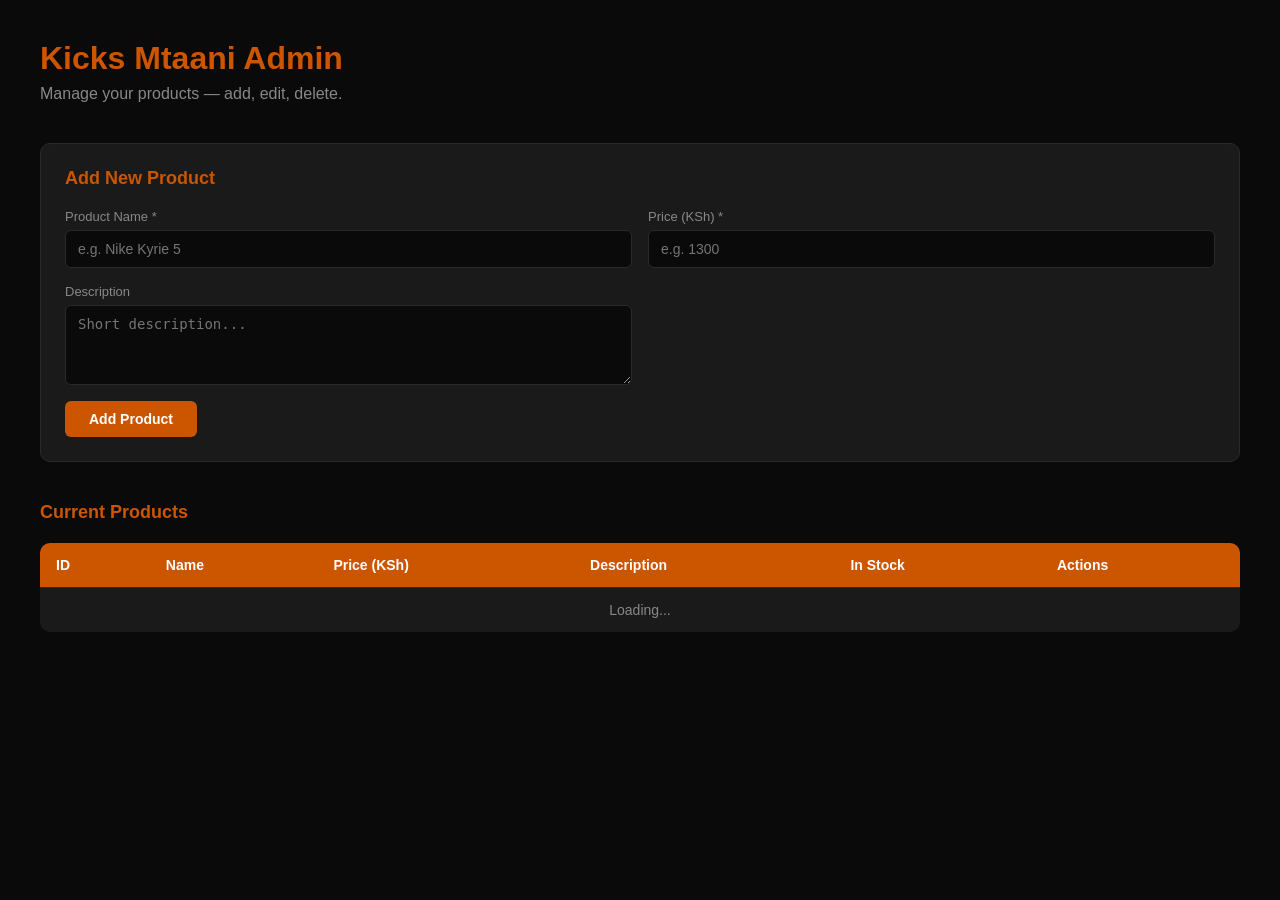
==== backend/admin.html @ ddf8294b "Initial commit: Kicks Mtaani monorepo (frontend + backend)" ====
<!DOCTYPE html>
<html lang="en">
<head>
  <meta charset="UTF-8" />
  <meta name="viewport" content="width=device-width, initial-scale=1.0" />
  <title>Kicks Mtaani Admin</title>
  <style>
    * { margin: 0; padding: 0; box-sizing: border-box; }

    body {
      background: #0a0a0a;
      color: #ffffff;
      font-family: Arial, sans-serif;
      padding: 40px;
    }

    h1 { color: #cc5500; margin-bottom: 8px; }
    p.subtitle { color: #888; margin-bottom: 40px; }

    /* ── ADD PRODUCT FORM ── */
    .form-section {
      background: #1a1a1a;
      padding: 24px;
      border-radius: 10px;
      margin-bottom: 40px;
      border: 1px solid #2a2a2a;
    }

    .form-section h2 {
      color: #cc5500;
      margin-bottom: 20px;
      font-size: 18px;
    }

    .form-grid {
      display: grid;
      grid-template-columns: 1fr 1fr;
      gap: 16px;
      margin-bottom: 16px;
    }

    .form-group {
      display: flex;
      flex-direction: column;
      gap: 6px;
    }

    .form-group label {
      font-size: 13px;
      color: #888;
    }

    .form-group input,
    .form-group textarea {
      background: #0a0a0a;
      border: 1px solid #2a2a2a;
      color: #fff;
      padding: 10px 12px;
      border-radius: 6px;
      font-size: 14px;
      outline: none;
    }

    .form-group input:focus,
    .form-group textarea:focus {
      border-color: #cc5500;
    }

    .form-group textarea { resize: vertical; height: 80px; }

    .btn {
      padding: 10px 24px;
      border: none;
      border-radius: 6px;
      font-size: 14px;
      font-weight: bold;
      cursor: pointer;
      transition: background 0.2s;
    }

    .btn-primary { background: #cc5500; color: #fff; }
    .btn-primary:hover { background: #e8590c; }
    .btn-danger { background: #dc2626; color: #fff; }
    .btn-danger:hover { background: #b91c1c; }
    .btn-warning { background: #d4a017; color: #000; }
    .btn-warning:hover { background: #b8860b; }

    /* ── PRODUCT TABLE ── */
    .products-section h2 {
      color: #cc5500;
      margin-bottom: 20px;
      font-size: 18px;
    }

    table {
      width: 100%;
      border-collapse: collapse;
      background: #1a1a1a;
      border-radius: 10px;
      overflow: hidden;
    }

    thead {
      background: #cc5500;
      color: #fff;
    }

    th, td {
      padding: 14px 16px;
      text-align: left;
      font-size: 14px;
      border-bottom: 1px solid #2a2a2a;
    }

    tr:last-child td { border-bottom: none; }
    tr:hover { background: #222; }

    .badge {
      padding: 4px 10px;
      border-radius: 20px;
      font-size: 12px;
      font-weight: bold;
    }

    .badge-green { background: #14532d; color: #4ade80; }
    .badge-red { background: #450a0a; color: #f87171; }

    .actions { display: flex; gap: 8px; }

    /* ── TOAST NOTIFICATION ── */
    .toast {
      position: fixed;
      bottom: 24px;
      right: 24px;
      background: #cc5500;
      color: #fff;
      padding: 12px 24px;
      border-radius: 8px;
      font-size: 14px;
      display: none;
      z-index: 1000;
    }
  </style>
</head>
<body>

  <h1>Kicks Mtaani Admin</h1>
  <p class="subtitle">Manage your products — add, edit, delete.</p>

  <!-- ADD PRODUCT FORM -->
  <div class="form-section">
    <h2>Add New Product</h2>
    <div class="form-grid">
      <div class="form-group">
        <label>Product Name *</label>
        <input type="text" id="new-name" placeholder="e.g. Nike Kyrie 5" />
      </div>
      <div class="form-group">
        <label>Price (KSh) *</label>
        <input type="number" id="new-price" placeholder="e.g. 1300" />
      </div>
      <div class="form-group">
        <label>Description</label>
        <textarea id="new-description" placeholder="Short description..."></textarea>
      </div>
    </div>
    <button class="btn btn-primary" onclick="addProduct()">Add Product</button>
  </div>

  <!-- PRODUCTS TABLE -->
  <div class="products-section">
    <h2>Current Products</h2>
    <table>
      <thead>
        <tr>
          <th>ID</th>
          <th>Name</th>
          <th>Price (KSh)</th>
          <th>Description</th>
          <th>In Stock</th>
          <th>Actions</th>
        </tr>
      </thead>
      <tbody id="products-table">
        <tr><td colspan="6" style="text-align:center; color:#888;">Loading...</td></tr>
      </tbody>
    </table>
  </div>

  <!-- TOAST -->
  <div class="toast" id="toast"></div>

  <script>
    const API_URL = "http://127.0.0.1:8000/api";
    const API_KEY = "kicks-admin-key-nakuru";

    // ── FETCH AND RENDER PRODUCTS ──
    async function loadProducts() {
      const res = await fetch(`${API_URL}/products`);
      const products = await res.json();
      const tbody = document.getElementById("products-table");

      if (products.length === 0) {
        tbody.innerHTML = `<tr><td colspan="6" style="text-align:center; color:#888;">No products yet.</td></tr>`;
        return;
      }

      tbody.innerHTML = products.map(p => `
        <tr>
          <td>${p.id}</td>
          <td>${p.name}</td>
          <td>KSh ${p.price.toLocaleString()}</td>
          <td>${p.description || "—"}</td>
          <td>
            <span class="badge ${p.in_stock ? 'badge-green' : 'badge-red'}">
              ${p.in_stock ? "In Stock" : "Out of Stock"}
            </span>
          </td>
          <td class="actions">
            <button class="btn btn-warning" onclick="toggleStock(${p.id}, ${p.in_stock})">
              ${p.in_stock ? "Mark Out" : "Mark In"}
            </button>
            <button class="btn btn-danger" onclick="deleteProduct(${p.id}, '${p.name}')">
              Delete
            </button>
          </td>
        </tr>
      `).join("");
    }

    // ── ADD PRODUCT ──
    async function addProduct() {
      const name = document.getElementById("new-name").value.trim();
      const price = parseFloat(document.getElementById("new-price").value);
      const description = document.getElementById("new-description").value.trim();

      if (!name || !price) {
        showToast("Name and price are required", "error");
        return;
      }

      const res = await fetch(`${API_URL}/products`, {
        method: "POST",
        headers: {
          "Content-Type": "application/json",
          "X-API-Key": API_KEY
        },
        body: JSON.stringify({ name, price, description, in_stock: true })
      });

      if (res.ok) {
        document.getElementById("new-name").value = "";
        document.getElementById("new-price").value = "";
        document.getElementById("new-description").value = "";
        showToast(`${name} added successfully`);
        loadProducts();
      } else {
        showToast("Failed to add product", "error");
      }
    }

    // ── TOGGLE STOCK ──
    async function toggleStock(id, currentStatus) {
      const res = await fetch(`${API_URL}/products/${id}`, {
        method: "PUT",
        headers: {
          "Content-Type": "application/json",
          "X-API-Key": API_KEY
        },
        body: JSON.stringify({ in_stock: !currentStatus })
      });

      if (res.ok) {
        showToast(`Stock status updated`);
        loadProducts();
      }
    }

    // ── DELETE PRODUCT ──
    async function deleteProduct(id, name) {
      if (!confirm(`Delete ${name}? This cannot be undone.`)) return;

      const res = await fetch(`${API_URL}/products/${id}`, {
        method: "DELETE",
        headers: { "X-API-Key": API_KEY }
      });

      if (res.ok) {
        showToast(`${name} deleted`);
        loadProducts();
      }
    }

    // ── TOAST NOTIFICATION ──
    function showToast(message, type = "success") {
      const toast = document.getElementById("toast");
      toast.textContent = message;
      toast.style.background = type === "error" ? "#dc2626" : "#cc5500";
      toast.style.display = "block";
      setTimeout(() => toast.style.display = "none", 3000);
    }

    // Load on page open
    loadProducts();
  </script>

</body>
</html>
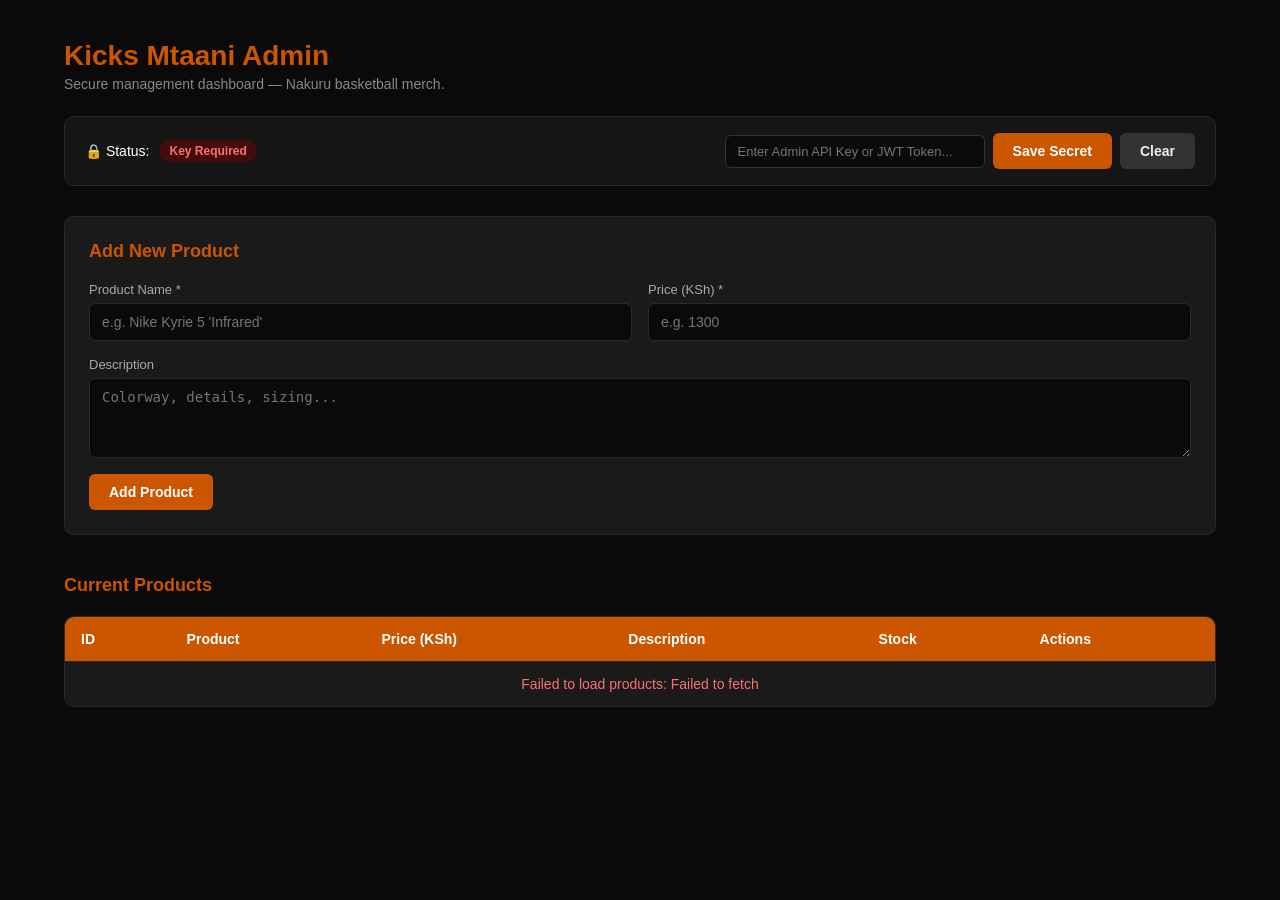
==== commit c80252f6: "security: implement user authentication, database RLS policies, input validation, and vulnerability " ====
--- a/backend/admin.html
+++ b/backend/admin.html
@@ -10,12 +10,63 @@
     body {
       background: #0a0a0a;
       color: #ffffff;
-      font-family: Arial, sans-serif;
-      padding: 40px;
-    }
-
-    h1 { color: #cc5500; margin-bottom: 8px; }
-    p.subtitle { color: #888; margin-bottom: 40px; }
+      font-family: -apple-system, BlinkMacSystemFont, "Segoe UI", Roboto, Oxygen, Ubuntu, Cantarell, sans-serif;
+      padding: 40px 24px;
+      max-width: 1200px;
+      margin: 0 auto;
+    }
+
+    header {
+      display: flex;
+      justify-content: space-between;
+      align-items: center;
+      margin-bottom: 24px;
+      flex-wrap: wrap;
+      gap: 16px;
+    }
+
+    h1 { color: #cc5500; font-size: 28px; }
+    p.subtitle { color: #888; font-size: 14px; margin-top: 4px; }
+
+    /* ── AUTH CARD ── */
+    .auth-bar {
+      background: #151515;
+      border: 1px solid #282828;
+      border-radius: 10px;
+      padding: 16px 20px;
+      margin-bottom: 30px;
+      display: flex;
+      justify-content: space-between;
+      align-items: center;
+      flex-wrap: wrap;
+      gap: 16px;
+    }
+
+    .auth-status {
+      display: flex;
+      align-items: center;
+      gap: 10px;
+      font-size: 14px;
+    }
+
+    .auth-input-group {
+      display: flex;
+      gap: 8px;
+      align-items: center;
+    }
+
+    .auth-input-group input {
+      background: #0a0a0a;
+      border: 1px solid #333;
+      color: #fff;
+      padding: 8px 12px;
+      border-radius: 6px;
+      font-size: 13px;
+      width: 260px;
+      outline: none;
+    }
+
+    .auth-input-group input:focus { border-color: #cc5500; }
 
     /* ── ADD PRODUCT FORM ── */
     .form-section {
@@ -47,7 +98,7 @@
 
     .form-group label {
       font-size: 13px;
-      color: #888;
+      color: #aaa;
     }
 
     .form-group input,
@@ -69,21 +120,24 @@
     .form-group textarea { resize: vertical; height: 80px; }
 
     .btn {
-      padding: 10px 24px;
+      padding: 10px 20px;
       border: none;
       border-radius: 6px;
       font-size: 14px;
       font-weight: bold;
       cursor: pointer;
-      transition: background 0.2s;
-    }
-
+      transition: background 0.2s, opacity 0.2s;
+    }
+
+    .btn:disabled { opacity: 0.5; cursor: not-allowed; }
     .btn-primary { background: #cc5500; color: #fff; }
-    .btn-primary:hover { background: #e8590c; }
+    .btn-primary:hover:not(:disabled) { background: #e8590c; }
     .btn-danger { background: #dc2626; color: #fff; }
-    .btn-danger:hover { background: #b91c1c; }
+    .btn-danger:hover:not(:disabled) { background: #b91c1c; }
     .btn-warning { background: #d4a017; color: #000; }
-    .btn-warning:hover { background: #b8860b; }
+    .btn-warning:hover:not(:disabled) { background: #b8860b; }
+    .btn-secondary { background: #333; color: #eee; }
+    .btn-secondary:hover:not(:disabled) { background: #444; }
 
     /* ── PRODUCT TABLE ── */
     .products-section h2 {
@@ -92,12 +146,16 @@
       font-size: 18px;
     }
 
+    .table-container {
+      overflow-x: auto;
+      border-radius: 10px;
+      border: 1px solid #2a2a2a;
+    }
+
     table {
       width: 100%;
       border-collapse: collapse;
       background: #1a1a1a;
-      border-radius: 10px;
-      overflow: hidden;
     }
 
     thead {
@@ -120,12 +178,23 @@
       border-radius: 20px;
       font-size: 12px;
       font-weight: bold;
+      display: inline-block;
     }
 
     .badge-green { background: #14532d; color: #4ade80; }
     .badge-red { background: #450a0a; color: #f87171; }
 
-    .actions { display: flex; gap: 8px; }
+    .actions { display: flex; gap: 8px; flex-wrap: wrap; }
+
+    .product-thumb {
+      width: 44px;
+      height: 44px;
+      object-fit: cover;
+      border-radius: 4px;
+      background: #2a2a2a;
+      vertical-align: middle;
+      margin-right: 8px;
+    }
 
     /* ── TOAST NOTIFICATION ── */
     .toast {
@@ -139,155 +208,332 @@
       font-size: 14px;
       display: none;
       z-index: 1000;
+      box-shadow: 0 4px 12px rgba(0, 0, 0, 0.5);
     }
   </style>
 </head>
 <body>
 
-  <h1>Kicks Mtaani Admin</h1>
-  <p class="subtitle">Manage your products — add, edit, delete.</p>
+  <header>
+    <div>
+      <h1>Kicks Mtaani Admin</h1>
+      <p class="subtitle">Secure management dashboard — Nakuru basketball merch.</p>
+    </div>
+  </header>
+
+  <!-- AUTHENTICATION STATUS & KEY INPUT -->
+  <div class="auth-bar">
+    <div class="auth-status" id="auth-status-indicator">
+      <span>🔒 Status:</span>
+      <span class="badge badge-red" id="auth-status-badge">Not Authenticated</span>
+    </div>
+    <div class="auth-input-group">
+      <input type="password" id="auth-secret-input" placeholder="Enter Admin API Key or JWT Token..." />
+      <button class="btn btn-primary" onclick="saveAuthSecret()">Save Secret</button>
+      <button class="btn btn-secondary" onclick="clearAuthSecret()">Clear</button>
+    </div>
+  </div>
 
   <!-- ADD PRODUCT FORM -->
   <div class="form-section">
     <h2>Add New Product</h2>
     <div class="form-grid">
       <div class="form-group">
-        <label>Product Name *</label>
-        <input type="text" id="new-name" placeholder="e.g. Nike Kyrie 5" />
+        <label for="new-name">Product Name *</label>
+        <input type="text" id="new-name" placeholder="e.g. Nike Kyrie 5 'Infrared'" />
       </div>
       <div class="form-group">
-        <label>Price (KSh) *</label>
-        <input type="number" id="new-price" placeholder="e.g. 1300" />
+        <label for="new-price">Price (KSh) *</label>
+        <input type="number" id="new-price" min="0" step="0.01" placeholder="e.g. 1300" />
       </div>
-      <div class="form-group">
-        <label>Description</label>
-        <textarea id="new-description" placeholder="Short description..."></textarea>
+      <div class="form-group" style="grid-column: 1 / -1;">
+        <label for="new-description">Description</label>
+        <textarea id="new-description" placeholder="Colorway, details, sizing..."></textarea>
       </div>
     </div>
-    <button class="btn btn-primary" onclick="addProduct()">Add Product</button>
+    <button class="btn btn-primary" id="btn-add-product" onclick="addProduct()">Add Product</button>
   </div>
 
   <!-- PRODUCTS TABLE -->
   <div class="products-section">
     <h2>Current Products</h2>
-    <table>
-      <thead>
-        <tr>
-          <th>ID</th>
-          <th>Name</th>
-          <th>Price (KSh)</th>
-          <th>Description</th>
-          <th>In Stock</th>
-          <th>Actions</th>
-        </tr>
-      </thead>
-      <tbody id="products-table">
-        <tr><td colspan="6" style="text-align:center; color:#888;">Loading...</td></tr>
-      </tbody>
-    </table>
+    <div class="table-container">
+      <table>
+        <thead>
+          <tr>
+            <th>ID</th>
+            <th>Product</th>
+            <th>Price (KSh)</th>
+            <th>Description</th>
+            <th>Stock</th>
+            <th>Actions</th>
+          </tr>
+        </thead>
+        <tbody id="products-table">
+          <tr><td colspan="6" style="text-align:center; color:#888;">Loading products...</td></tr>
+        </tbody>
+      </table>
+    </div>
   </div>
+
+  <!-- HIDDEN FILE INPUT FOR IMAGE UPLOADS -->
+  <input type="file" id="image-upload-input" accept="image/jpeg,image/png,image/webp" style="display:none;" onchange="handleImageSelected(event)" />
 
   <!-- TOAST -->
   <div class="toast" id="toast"></div>
 
   <script>
-    const API_URL = "http://127.0.0.1:8000/api";
-    const API_KEY = "kicks-admin-key-nakuru";
-
-    // ── FETCH AND RENDER PRODUCTS ──
+    // Detect environment or fallback to current host / Render
+    const API_URL = (window.location.hostname === "localhost" || window.location.hostname === "127.0.0.1")
+      ? "http://127.0.0.1:8000/api"
+      : "https://kicks-mtaani-api.onrender.com/api";
+
+    let loadedProducts = [];
+    let pendingUploadProductId = null;
+
+    // ── HTML SANITIZER (PREVENTS XSS) ──
+    function escapeHtml(str) {
+      if (str === null || str === undefined) return "";
+      return String(str)
+        .replace(/&/g, "&amp;")
+        .replace(/</g, "&lt;")
+        .replace(/>/g, "&gt;")
+        .replace(/"/g, "&quot;")
+        .replace(/'/g, "&#039;");
+    }
+
+    // ── AUTHENTICATION MANAGEMENT ──
+    function getAuthHeaders() {
+      const secret = sessionStorage.getItem("kicks_admin_secret");
+      if (!secret) return {};
+      // If secret starts with ey (JWT token), send Bearer header, otherwise X-API-Key
+      if (secret.startsWith("ey")) {
+        return { "Authorization": `Bearer ${secret}` };
+      }
+      return { "X-API-Key": secret };
+    }
+
+    function updateAuthStatus() {
+      const secret = sessionStorage.getItem("kicks_admin_secret");
+      const badge = document.getElementById("auth-status-badge");
+      const input = document.getElementById("auth-secret-input");
+
+      if (secret) {
+        badge.className = "badge badge-green";
+        badge.textContent = "Authenticated";
+        input.value = secret;
+      } else {
+        badge.className = "badge badge-red";
+        badge.textContent = "Key Required";
+      }
+    }
+
+    function saveAuthSecret() {
+      const secret = document.getElementById("auth-secret-input").value.trim();
+      if (!secret) {
+        showToast("Please enter a valid API Key or JWT token", "error");
+        return;
+      }
+      sessionStorage.setItem("kicks_admin_secret", secret);
+      updateAuthStatus();
+      showToast("Authentication secret saved for this session");
+    }
+
+    function clearAuthSecret() {
+      sessionStorage.removeItem("kicks_admin_secret");
+      document.getElementById("auth-secret-input").value = "";
+      updateAuthStatus();
+      showToast("Authentication secret cleared");
+    }
+
+    // ── LOAD AND RENDER PRODUCTS ──
     async function loadProducts() {
-      const res = await fetch(`${API_URL}/products`);
-      const products = await res.json();
       const tbody = document.getElementById("products-table");
-
-      if (products.length === 0) {
-        tbody.innerHTML = `<tr><td colspan="6" style="text-align:center; color:#888;">No products yet.</td></tr>`;
-        return;
-      }
-
-      tbody.innerHTML = products.map(p => `
-        <tr>
-          <td>${p.id}</td>
-          <td>${p.name}</td>
-          <td>KSh ${p.price.toLocaleString()}</td>
-          <td>${p.description || "—"}</td>
-          <td>
-            <span class="badge ${p.in_stock ? 'badge-green' : 'badge-red'}">
-              ${p.in_stock ? "In Stock" : "Out of Stock"}
-            </span>
-          </td>
-          <td class="actions">
-            <button class="btn btn-warning" onclick="toggleStock(${p.id}, ${p.in_stock})">
-              ${p.in_stock ? "Mark Out" : "Mark In"}
-            </button>
-            <button class="btn btn-danger" onclick="deleteProduct(${p.id}, '${p.name}')">
-              Delete
-            </button>
-          </td>
-        </tr>
-      `).join("");
+      try {
+        const res = await fetch(`${API_URL}/products`);
+        if (!res.ok) throw new Error(`Server returned ${res.status}`);
+        loadedProducts = await res.json();
+
+        if (loadedProducts.length === 0) {
+          tbody.innerHTML = `<tr><td colspan="6" style="text-align:center; color:#888;">No products in catalog yet.</td></tr>`;
+          return;
+        }
+
+        const backendBase = API_URL.replace("/api", "");
+
+        tbody.innerHTML = loadedProducts.map(p => {
+          const imgTag = p.image_url
+            ? `<img src="${backendBase}${p.image_url}" class="product-thumb" alt="${escapeHtml(p.name)}" />`
+            : `<span class="product-thumb" style="display:inline-flex; align-items:center; justify-content:center; font-size:10px; color:#666;">No Img</span>`;
+
+          return `
+            <tr>
+              <td>${p.id}</td>
+              <td>${imgTag}<strong>${escapeHtml(p.name)}</strong></td>
+              <td>KSh ${Number(p.price).toLocaleString()}</td>
+              <td style="color:#aaa;">${escapeHtml(p.description) || "—"}</td>
+              <td>
+                <span class="badge ${p.in_stock ? 'badge-green' : 'badge-red'}">
+                  ${p.in_stock ? "In Stock" : "Out of Stock"}
+                </span>
+              </td>
+              <td class="actions">
+                <button class="btn btn-warning" onclick="toggleStock(${p.id})">
+                  ${p.in_stock ? "Mark Out" : "Mark In"}
+                </button>
+                <button class="btn btn-secondary" onclick="triggerUpload(${p.id})">
+                  📷 Image
+                </button>
+                <button class="btn btn-danger" onclick="deleteProduct(${p.id})">
+                  Delete
+                </button>
+              </td>
+            </tr>
+          `;
+        }).join("");
+      } catch (err) {
+        tbody.innerHTML = `<tr><td colspan="6" style="text-align:center; color:#f87171;">Failed to load products: ${escapeHtml(err.message)}</td></tr>`;
+      }
     }
 
     // ── ADD PRODUCT ──
     async function addProduct() {
       const name = document.getElementById("new-name").value.trim();
-      const price = parseFloat(document.getElementById("new-price").value);
+      const priceVal = document.getElementById("new-price").value;
+      const price = parseFloat(priceVal);
       const description = document.getElementById("new-description").value.trim();
 
-      if (!name || !price) {
-        showToast("Name and price are required", "error");
+      if (!name || isNaN(price) || price <= 0) {
+        showToast("Valid name and positive price are required", "error");
         return;
       }
 
-      const res = await fetch(`${API_URL}/products`, {
-        method: "POST",
-        headers: {
-          "Content-Type": "application/json",
-          "X-API-Key": API_KEY
-        },
-        body: JSON.stringify({ name, price, description, in_stock: true })
-      });
-
-      if (res.ok) {
-        document.getElementById("new-name").value = "";
-        document.getElementById("new-price").value = "";
-        document.getElementById("new-description").value = "";
-        showToast(`${name} added successfully`);
-        loadProducts();
-      } else {
-        showToast("Failed to add product", "error");
+      const headers = {
+        "Content-Type": "application/json",
+        ...getAuthHeaders()
+      };
+
+      try {
+        const res = await fetch(`${API_URL}/products`, {
+          method: "POST",
+          headers: headers,
+          body: JSON.stringify({ name, price, description, in_stock: true })
+        });
+
+        if (res.status === 401 || res.status === 403) {
+          showToast("Unauthorized: Please enter a valid Admin Key above", "error");
+          return;
+        }
+
+        if (res.ok) {
+          document.getElementById("new-name").value = "";
+          document.getElementById("new-price").value = "";
+          document.getElementById("new-description").value = "";
+          showToast(`"${name}" added successfully`);
+          loadProducts();
+        } else {
+          const err = await res.json();
+          showToast(err.detail || "Failed to add product", "error");
+        }
+      } catch (err) {
+        showToast("Network error while adding product", "error");
       }
     }
 
     // ── TOGGLE STOCK ──
-    async function toggleStock(id, currentStatus) {
-      const res = await fetch(`${API_URL}/products/${id}`, {
-        method: "PUT",
-        headers: {
-          "Content-Type": "application/json",
-          "X-API-Key": API_KEY
-        },
-        body: JSON.stringify({ in_stock: !currentStatus })
-      });
-
-      if (res.ok) {
-        showToast(`Stock status updated`);
-        loadProducts();
+    async function toggleStock(id) {
+      const product = loadedProducts.find(p => p.id === id);
+      if (!product) return;
+
+      try {
+        const res = await fetch(`${API_URL}/products/${id}`, {
+          method: "PUT",
+          headers: {
+            "Content-Type": "application/json",
+            ...getAuthHeaders()
+          },
+          body: JSON.stringify({ in_stock: !product.in_stock })
+        });
+
+        if (res.status === 401 || res.status === 403) {
+          showToast("Unauthorized: Admin credentials required", "error");
+          return;
+        }
+
+        if (res.ok) {
+          showToast(`Stock updated for ${product.name}`);
+          loadProducts();
+        } else {
+          showToast("Failed to update stock", "error");
+        }
+      } catch (err) {
+        showToast("Network error updating stock", "error");
       }
     }
 
     // ── DELETE PRODUCT ──
-    async function deleteProduct(id, name) {
-      if (!confirm(`Delete ${name}? This cannot be undone.`)) return;
-
-      const res = await fetch(`${API_URL}/products/${id}`, {
-        method: "DELETE",
-        headers: { "X-API-Key": API_KEY }
-      });
-
-      if (res.ok) {
-        showToast(`${name} deleted`);
-        loadProducts();
+    async function deleteProduct(id) {
+      const product = loadedProducts.find(p => p.id === id);
+      const name = product ? product.name : `Product #${id}`;
+
+      if (!confirm(`Delete ${name}? This action cannot be undone.`)) return;
+
+      try {
+        const res = await fetch(`${API_URL}/products/${id}`, {
+          method: "DELETE",
+          headers: getAuthHeaders()
+        });
+
+        if (res.status === 401 || res.status === 403) {
+          showToast("Unauthorized: Admin credentials required", "error");
+          return;
+        }
+
+        if (res.ok) {
+          showToast(`${name} deleted successfully`);
+          loadProducts();
+        } else {
+          showToast("Failed to delete product", "error");
+        }
+      } catch (err) {
+        showToast("Network error deleting product", "error");
+      }
+    }
+
+    // ── IMAGE UPLOAD ──
+    function triggerUpload(productId) {
+      pendingUploadProductId = productId;
+      document.getElementById("image-upload-input").click();
+    }
+
+    async function handleImageSelected(event) {
+      const file = event.target.files[0];
+      if (!file || !pendingUploadProductId) return;
+
+      const formData = new FormData();
+      formData.append("file", file);
+
+      showToast("Uploading image...");
+
+      try {
+        const res = await fetch(`${API_URL}/products/${pendingUploadProductId}/upload-image`, {
+          method: "POST",
+          headers: getAuthHeaders(),
+          body: formData
+        });
+
+        if (res.ok) {
+          showToast("Image uploaded successfully!");
+          loadProducts();
+        } else {
+          const err = await res.json();
+          showToast(err.detail || "Image upload failed", "error");
+        }
+      } catch (err) {
+        showToast("Error uploading image", "error");
+      } finally {
+        event.target.value = "";
+        pendingUploadProductId = null;
       }
     }
 
@@ -297,12 +543,13 @@
       toast.textContent = message;
       toast.style.background = type === "error" ? "#dc2626" : "#cc5500";
       toast.style.display = "block";
-      setTimeout(() => toast.style.display = "none", 3000);
-    }
-
-    // Load on page open
+      setTimeout(() => { toast.style.display = "none"; }, 3500);
+    }
+
+    // Initialize
+    updateAuthStatus();
     loadProducts();
   </script>
 
 </body>
-</html>+</html>
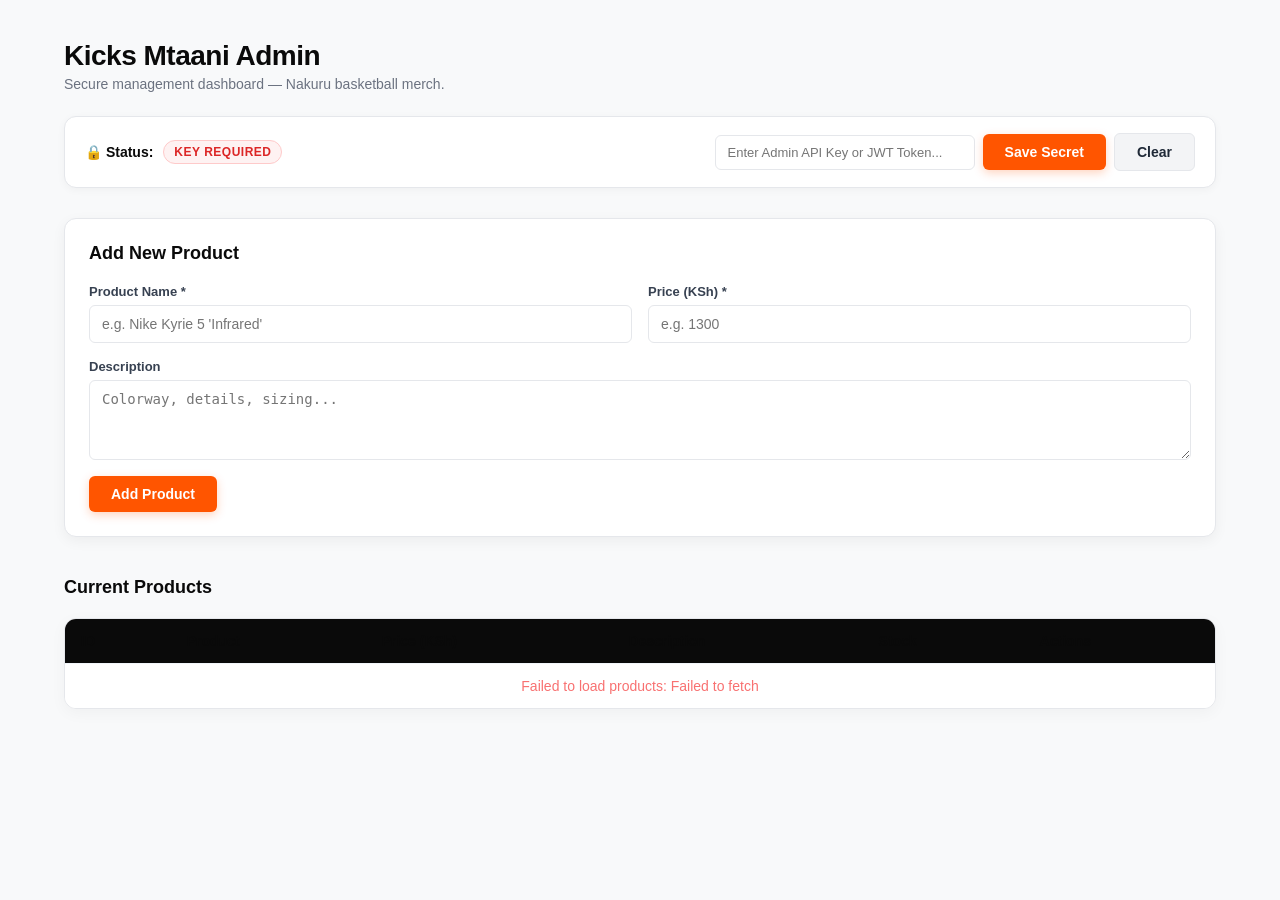
==== commit c3112055: "style: apply 60-30-10 color principle with white canvas, black structure, and orange accent" ====
--- a/backend/admin.html
+++ b/backend/admin.html
@@ -5,12 +5,30 @@
   <meta name="viewport" content="width=device-width, initial-scale=1.0" />
   <title>Kicks Mtaani Admin</title>
   <style>
+    /* ══════════════════════════════════════════════════════════════════
+       60-30-10 COLOR PALETTE:
+       • 60% Dominant (Canvas / Whites): #ffffff & #f8f9fa
+       • 30% Secondary (Structure / Blacks): #0a0a0a & #121212
+       • 10% Accent (Energy / Orange): #ff5500
+       ══════════════════════════════════════════════════════════════════ */
+    :root {
+      --bg-canvas: #f8f9fa;
+      --bg-surface: #ffffff;
+      --border: #e5e7eb;
+      --border-dark: #27272a;
+      --text-main: #0a0a0a;
+      --text-muted: #6b7280;
+      --secondary-dark: #0a0a0a;
+      --accent: #ff5500;
+      --accent-hover: #e04b00;
+    }
+
     * { margin: 0; padding: 0; box-sizing: border-box; }
 
     body {
-      background: #0a0a0a;
-      color: #ffffff;
-      font-family: -apple-system, BlinkMacSystemFont, "Segoe UI", Roboto, Oxygen, Ubuntu, Cantarell, sans-serif;
+      background: var(--bg-canvas);
+      color: var(--text-main);
+      font-family: -apple-system, BlinkMacSystemFont, "Segoe UI", Roboto, sans-serif;
       padding: 40px 24px;
       max-width: 1200px;
       margin: 0 auto;
@@ -25,14 +43,25 @@
       gap: 16px;
     }
 
-    h1 { color: #cc5500; font-size: 28px; }
-    p.subtitle { color: #888; font-size: 14px; margin-top: 4px; }
+    h1 {
+      color: var(--secondary-dark);
+      font-size: 28px;
+      font-weight: 900;
+      letter-spacing: -0.5px;
+    }
+
+    p.subtitle {
+      color: var(--text-muted);
+      font-size: 14px;
+      margin-top: 4px;
+    }
 
     /* ── AUTH CARD ── */
     .auth-bar {
-      background: #151515;
-      border: 1px solid #282828;
-      border-radius: 10px;
+      background: var(--bg-surface);
+      border: 1px solid var(--border);
+      box-shadow: 0 2px 8px rgba(0, 0, 0, 0.04);
+      border-radius: 12px;
       padding: 16px 20px;
       margin-bottom: 30px;
       display: flex;
@@ -47,6 +76,7 @@
       align-items: center;
       gap: 10px;
       font-size: 14px;
+      font-weight: 600;
     }
 
     .auth-input-group {
@@ -56,31 +86,37 @@
     }
 
     .auth-input-group input {
-      background: #0a0a0a;
-      border: 1px solid #333;
-      color: #fff;
-      padding: 8px 12px;
+      background: #ffffff;
+      border: 1px solid var(--border);
+      color: var(--text-main);
+      padding: 9px 12px;
       border-radius: 6px;
       font-size: 13px;
       width: 260px;
       outline: none;
-    }
-
-    .auth-input-group input:focus { border-color: #cc5500; }
+      transition: border-color 0.2s;
+    }
+
+    .auth-input-group input:focus {
+      border-color: var(--accent);
+      box-shadow: 0 0 0 3px rgba(255, 85, 0, 0.15);
+    }
 
     /* ── ADD PRODUCT FORM ── */
     .form-section {
-      background: #1a1a1a;
+      background: var(--bg-surface);
+      border: 1px solid var(--border);
+      box-shadow: 0 4px 14px rgba(0, 0, 0, 0.05);
+      border-radius: 12px;
       padding: 24px;
-      border-radius: 10px;
       margin-bottom: 40px;
-      border: 1px solid #2a2a2a;
     }
 
     .form-section h2 {
-      color: #cc5500;
+      color: var(--secondary-dark);
       margin-bottom: 20px;
       font-size: 18px;
+      font-weight: 800;
     }
 
     .form-grid {
@@ -98,68 +134,74 @@
 
     .form-group label {
       font-size: 13px;
-      color: #aaa;
+      font-weight: 600;
+      color: #374151;
     }
 
     .form-group input,
     .form-group textarea {
-      background: #0a0a0a;
-      border: 1px solid #2a2a2a;
-      color: #fff;
+      background: #ffffff;
+      border: 1px solid var(--border);
+      color: var(--text-main);
       padding: 10px 12px;
       border-radius: 6px;
       font-size: 14px;
       outline: none;
+      transition: border-color 0.2s;
     }
 
     .form-group input:focus,
     .form-group textarea:focus {
-      border-color: #cc5500;
+      border-color: var(--accent);
+      box-shadow: 0 0 0 3px rgba(255, 85, 0, 0.15);
     }
 
     .form-group textarea { resize: vertical; height: 80px; }
 
     .btn {
-      padding: 10px 20px;
+      padding: 10px 22px;
       border: none;
       border-radius: 6px;
       font-size: 14px;
-      font-weight: bold;
+      font-weight: 800;
       cursor: pointer;
-      transition: background 0.2s, opacity 0.2s;
+      transition: all 0.2s ease;
     }
 
     .btn:disabled { opacity: 0.5; cursor: not-allowed; }
-    .btn-primary { background: #cc5500; color: #fff; }
-    .btn-primary:hover:not(:disabled) { background: #e8590c; }
+    .btn-primary { background: var(--accent); color: #fff; box-shadow: 0 3px 10px rgba(255, 85, 0, 0.25); }
+    .btn-primary:hover:not(:disabled) { background: var(--accent-hover); transform: translateY(-1px); }
     .btn-danger { background: #dc2626; color: #fff; }
     .btn-danger:hover:not(:disabled) { background: #b91c1c; }
-    .btn-warning { background: #d4a017; color: #000; }
-    .btn-warning:hover:not(:disabled) { background: #b8860b; }
-    .btn-secondary { background: #333; color: #eee; }
-    .btn-secondary:hover:not(:disabled) { background: #444; }
+    .btn-warning { background: #0a0a0a; color: #fff; }
+    .btn-warning:hover:not(:disabled) { background: #262626; }
+    .btn-secondary { background: #f3f4f6; color: #1f2937; border: 1px solid var(--border); }
+    .btn-secondary:hover:not(:disabled) { background: #e5e7eb; }
 
     /* ── PRODUCT TABLE ── */
     .products-section h2 {
-      color: #cc5500;
+      color: var(--secondary-dark);
       margin-bottom: 20px;
       font-size: 18px;
+      font-weight: 800;
     }
 
     .table-container {
       overflow-x: auto;
-      border-radius: 10px;
-      border: 1px solid #2a2a2a;
+      border-radius: 12px;
+      border: 1px solid var(--border);
+      background: var(--bg-surface);
+      box-shadow: 0 4px 16px rgba(0, 0, 0, 0.04);
     }
 
     table {
       width: 100%;
       border-collapse: collapse;
-      background: #1a1a1a;
+      background: var(--bg-surface);
     }
 
     thead {
-      background: #cc5500;
+      background: var(--secondary-dark);
       color: #fff;
     }
 
@@ -167,22 +209,25 @@
       padding: 14px 16px;
       text-align: left;
       font-size: 14px;
-      border-bottom: 1px solid #2a2a2a;
+      border-bottom: 1px solid #f1f5f9;
+      color: var(--text-main);
     }
 
     tr:last-child td { border-bottom: none; }
-    tr:hover { background: #222; }
+    tr:hover { background: #f8fafc; }
 
     .badge {
       padding: 4px 10px;
       border-radius: 20px;
       font-size: 12px;
-      font-weight: bold;
+      font-weight: 800;
       display: inline-block;
-    }
-
-    .badge-green { background: #14532d; color: #4ade80; }
-    .badge-red { background: #450a0a; color: #f87171; }
+      text-transform: uppercase;
+      letter-spacing: 0.5px;
+    }
+
+    .badge-green { background: #ecfdf5; color: #059669; border: 1px solid #a7f3d0; }
+    .badge-red { background: #fef2f2; color: #dc2626; border: 1px solid #fecaca; }
 
     .actions { display: flex; gap: 8px; flex-wrap: wrap; }
 
@@ -190,10 +235,11 @@
       width: 44px;
       height: 44px;
       object-fit: cover;
-      border-radius: 4px;
-      background: #2a2a2a;
+      border-radius: 6px;
+      background: #f3f4f6;
       vertical-align: middle;
       margin-right: 8px;
+      border: 1px solid var(--border);
     }
 
     /* ── TOAST NOTIFICATION ── */
@@ -201,14 +247,16 @@
       position: fixed;
       bottom: 24px;
       right: 24px;
-      background: #cc5500;
+      background: var(--secondary-dark);
       color: #fff;
       padding: 12px 24px;
       border-radius: 8px;
       font-size: 14px;
+      font-weight: 600;
       display: none;
       z-index: 1000;
-      box-shadow: 0 4px 12px rgba(0, 0, 0, 0.5);
+      box-shadow: 0 8px 24px rgba(0, 0, 0, 0.2);
+      border-left: 4px solid var(--accent);
     }
   </style>
 </head>
